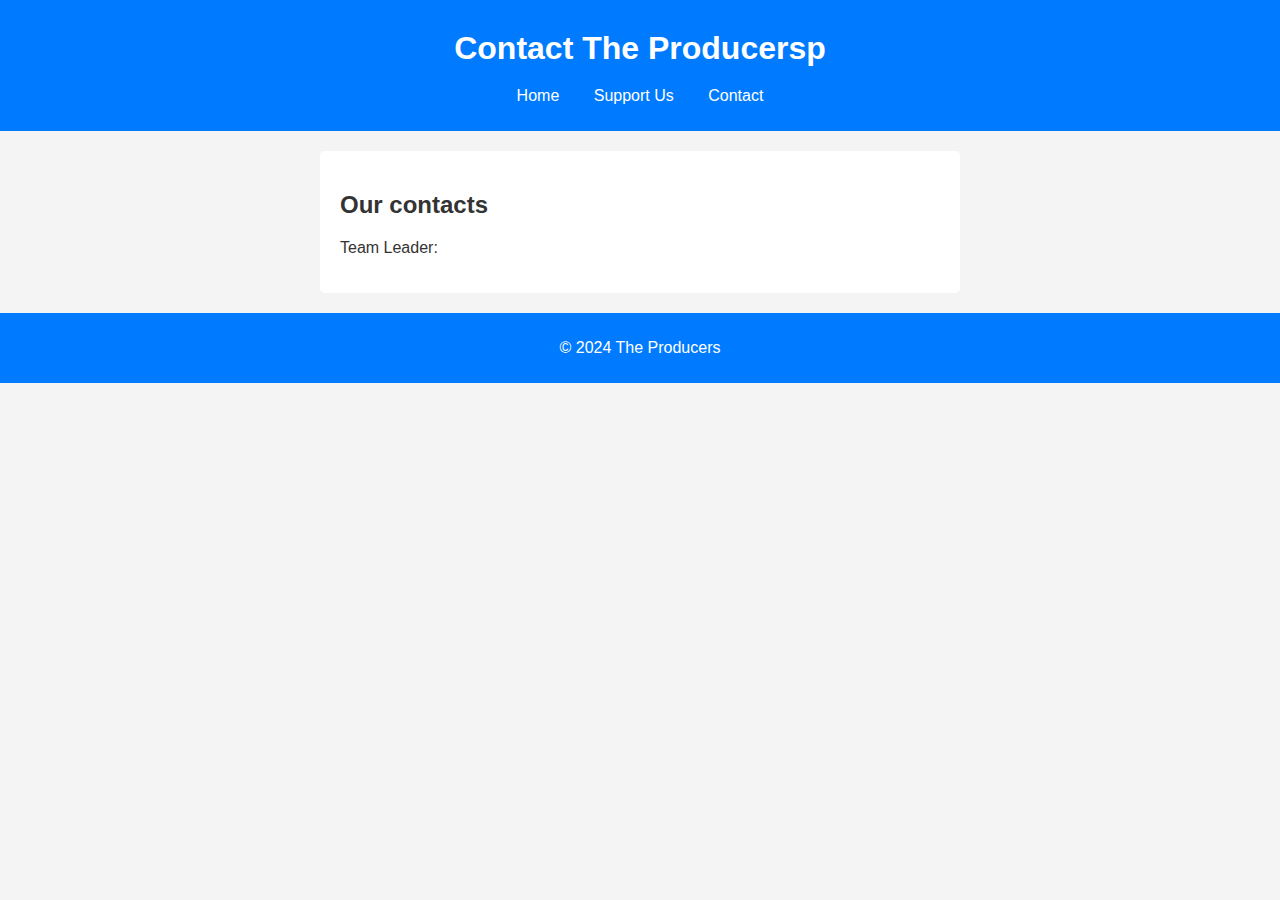
==== contact.html @ 20490440 "Create contact.html" ====
<!DOCTYPE html>
<html lang="en">
<head>
    <meta charset="UTF-8">
    <meta name="viewport" content="width=device-width, initial-scale=1.0">
    <title>Support Us - The Producers</title>
    <link rel="stylesheet" href="styles.css">
</head>
<body>
    <header>
        <h1>Contact The Producersp</h1>
        <nav>
            <ul>
                <li><a href="index.html">Home</a></li>
                <li><a href="support.html">Support Us</a></li>
                <li><a href="contact.html">Contact</a></li>
            </ul>
        </nav>
    </header>
    <main>
        <h2>Our contacts</h2>
        <p>Team Leader: </p>

    </main>
    <footer>
        <p>&copy; 2024 The Producers</p>
    </footer>
</body>
</html>
---- styles.css ----
body {
  font-family: Arial, sans-serif;
  margin: 0;
  padding: 0;
  background-color: #f4f4f4;
  color: #333;
}

header {
  background: #007BFF;
  color: white;
  padding: 10px 0;
  text-align: center;
}

nav ul {
  list-style-type: none;
  padding: 0;
}

nav ul li {
  display: inline;
  margin: 0 15px;
}

nav a {
  color: white;
  text-decoration: none;
}

h1, h2 {
  margin: 20px 0;
}

main {
  padding: 20px;
  background: white;
  border-radius: 5px;
  margin: 20px auto;
  max-width: 600px;
}

.social-links {
  margin: 20px 0;
}

.button {
  display: inline-block;
  margin: 5px;
  padding: 10px 15px;
  background: #28A745;
  color: white;
  text-decoration: none;
  border-radius: 5px;
}

footer {
  text-align: center;
  padding: 10px 0;
  background: #007BFF;
  color: white;
  position: relative;
  bottom: 0;
  width: 100%;
}
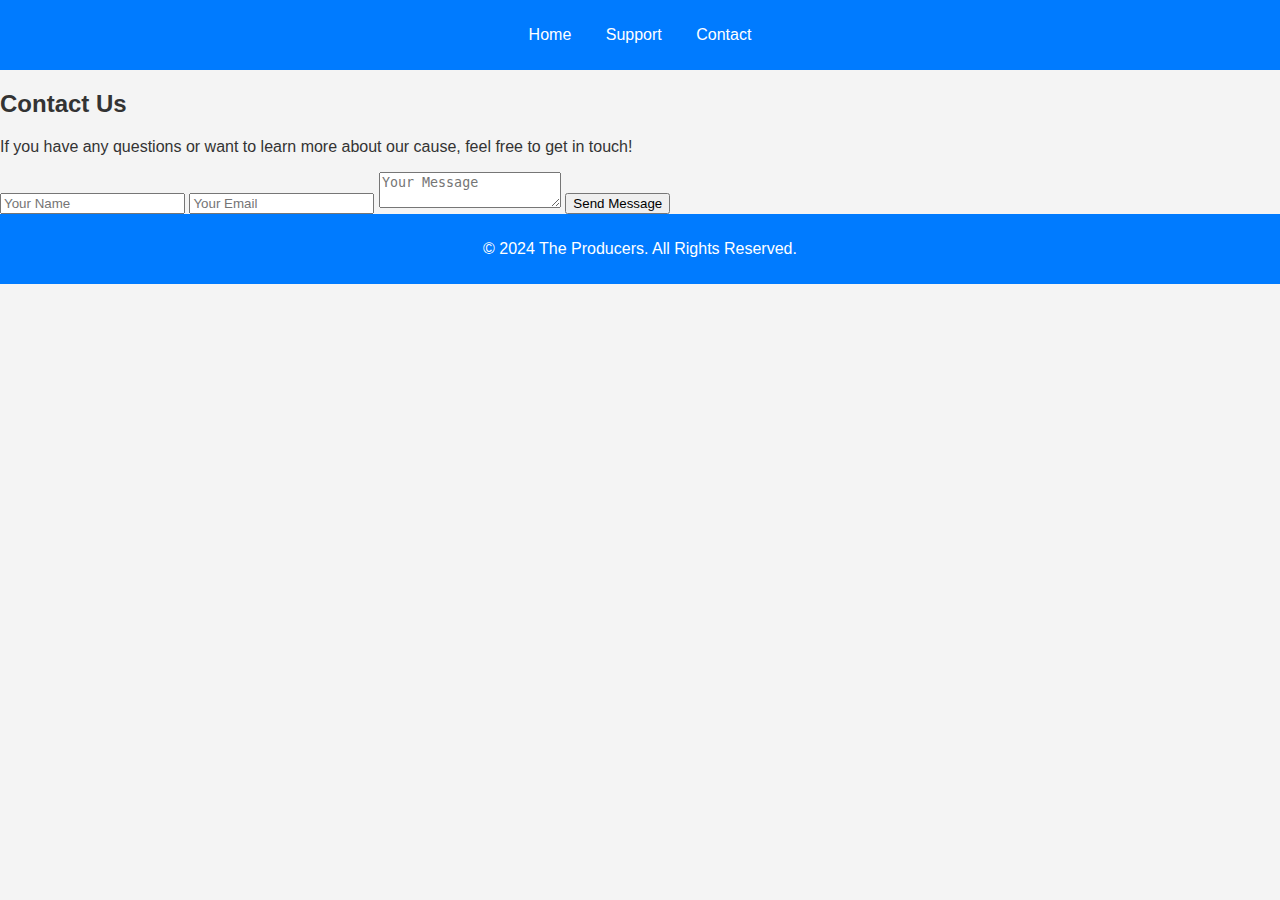
==== commit 304d0b8f: "Update contact.html" ====
--- a/contact.html
+++ b/contact.html
@@ -3,27 +3,35 @@
 <head>
     <meta charset="UTF-8">
     <meta name="viewport" content="width=device-width, initial-scale=1.0">
-    <title>Support Us - The Producers</title>
+    <meta http-equiv="X-UA-Compatible" content="ie=edge">
+    <title>Contact Us - The Producers</title>
     <link rel="stylesheet" href="styles.css">
+    <link href="https://fonts.googleapis.com/css2?family=Poppins:wght@400;600&display=swap" rel="stylesheet">
 </head>
 <body>
     <header>
-        <h1>Contact The Producersp</h1>
         <nav>
             <ul>
                 <li><a href="index.html">Home</a></li>
-                <li><a href="support.html">Support Us</a></li>
+                <li><a href="support.html">Support</a></li>
                 <li><a href="contact.html">Contact</a></li>
             </ul>
         </nav>
     </header>
-    <main>
-        <h2>Our contacts</h2>
-        <p>Team Leader: </p>
 
-    </main>
+    <section class="contact">
+        <h2>Contact Us</h2>
+        <p>If you have any questions or want to learn more about our cause, feel free to get in touch!</p>
+        <form action="#" method="POST" class="contact-form">
+            <input type="text" name="name" placeholder="Your Name" required>
+            <input type="email" name="email" placeholder="Your Email" required>
+            <textarea name="message" placeholder="Your Message" required></textarea>
+            <button type="submit" class="btn">Send Message</button>
+        </form>
+    </section>
+
     <footer>
-        <p>&copy; 2024 The Producers</p>
+        <p>&copy; 2024 The Producers. All Rights Reserved.</p>
     </footer>
 </body>
 </html>
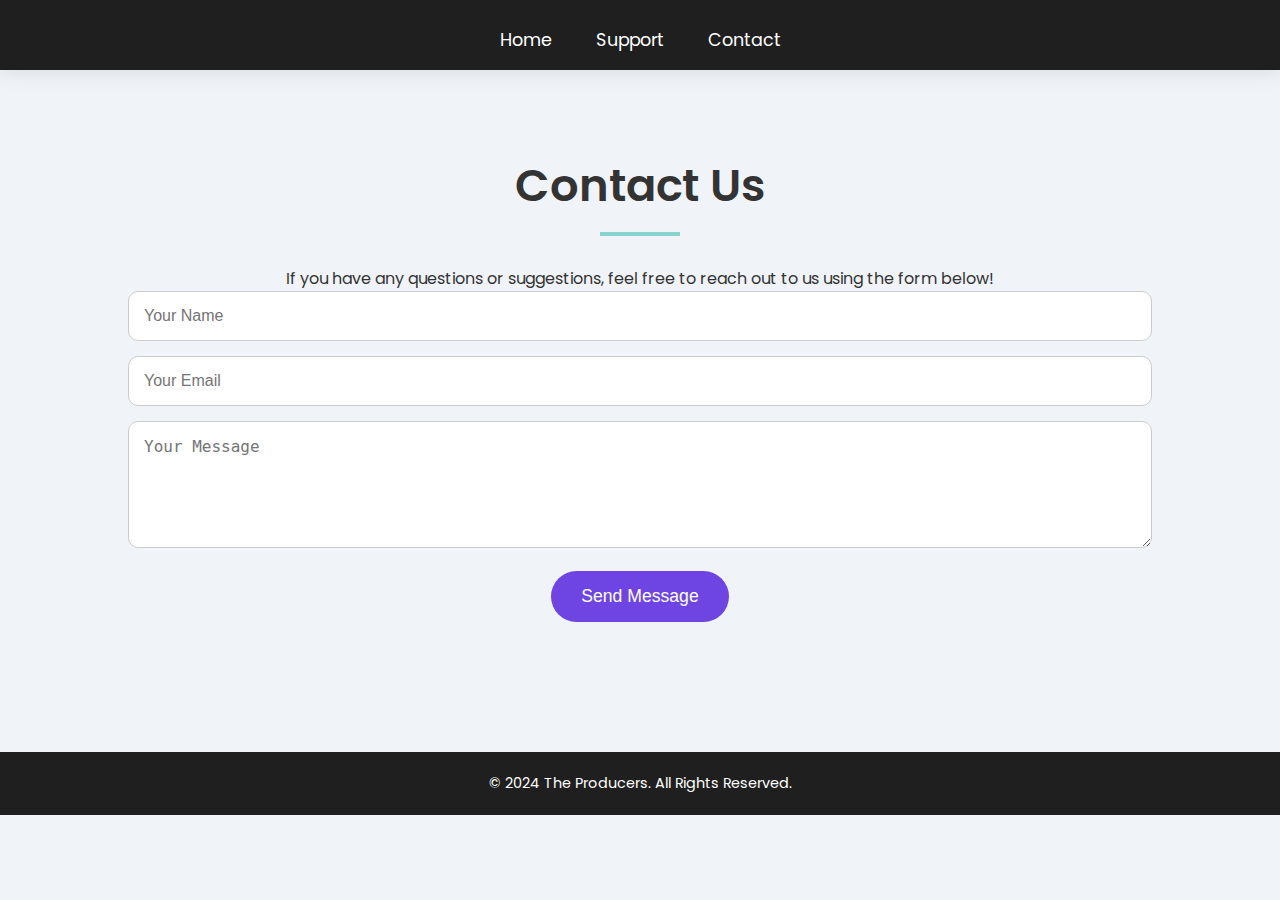
==== commit 3966b250: "Update contact.html" ====
--- a/contact.html
+++ b/contact.html
@@ -21,12 +21,13 @@
 
     <section class="contact">
         <h2>Contact Us</h2>
-        <p>If you have any questions or want to learn more about our cause, feel free to get in touch!</p>
-        <form action="#" method="POST" class="contact-form">
+        <p>If you have any questions or suggestions, feel free to reach out to us using the form below!</p>
+
+        <form action="send_email.php" method="POST">
             <input type="text" name="name" placeholder="Your Name" required>
             <input type="email" name="email" placeholder="Your Email" required>
-            <textarea name="message" placeholder="Your Message" required></textarea>
-            <button type="submit" class="btn">Send Message</button>
+            <textarea name="message" placeholder="Your Message" rows="5" required></textarea>
+            <button type="submit">Send Message</button>
         </form>
     </section>
 
@@ -35,3 +36,4 @@
     </footer>
 </body>
 </html>
+
--- a/styles.css
+++ b/styles.css
@@ -1,65 +1,259 @@
+* {
+    margin: 0;
+    padding: 0;
+    box-sizing: border-box;
+}
+
 body {
-  font-family: Arial, sans-serif;
-  margin: 0;
-  padding: 0;
-  background-color: #f4f4f4;
-  color: #333;
+    font-family: 'Poppins', sans-serif;
+    line-height: 1.6;
+    background-color: #f0f4f8;
+    color: #333;
+    overflow-x: hidden;
 }
 
 header {
-  background: #007BFF;
-  color: white;
-  padding: 10px 0;
-  text-align: center;
+    background-color: #1f1f1f;
+    color: white;
+    position: relative;
+    padding: 1em 0;
+    box-shadow: 0 2px 20px rgba(0, 0, 0, 0.1);
+}
+
+.banner {
+    background: linear-gradient(135deg, #6e45e2, #88d3ce);
+    padding: 120px 0;
+    text-align: center;
+    color: white;
+    border-bottom-left-radius: 50% 20px;
+    border-bottom-right-radius: 50% 20px;
+    position: relative;
+}
+
+.banner h1 {
+    font-size: 4.5rem;
+    margin-bottom: 10px;
+    animation: fadeIn 1s ease;
+}
+
+.banner p {
+    font-size: 1.6rem;
+    margin-bottom: 30px;
+    animation: fadeIn 1.5s ease;
+}
+
+.btn.large-btn {
+    padding: 15px 40px;
+    font-size: 1.2rem;
+    margin-top: 30px;
+    background-color: #444;
 }
 
 nav ul {
-  list-style-type: none;
-  padding: 0;
+    list-style-type: none;
+    padding: 0;
+    text-align: center;
+    margin-top: 10px;
 }
 
 nav ul li {
-  display: inline;
-  margin: 0 15px;
-}
-
-nav a {
-  color: white;
-  text-decoration: none;
-}
-
-h1, h2 {
-  margin: 20px 0;
-}
-
-main {
-  padding: 20px;
-  background: white;
-  border-radius: 5px;
-  margin: 20px auto;
-  max-width: 600px;
-}
-
-.social-links {
-  margin: 20px 0;
-}
-
-.button {
-  display: inline-block;
-  margin: 5px;
-  padding: 10px 15px;
-  background: #28A745;
-  color: white;
-  text-decoration: none;
-  border-radius: 5px;
+    display: inline-block;
+    margin: 0 20px;
+}
+
+nav ul li a {
+    color: white;
+    text-decoration: none;
+    font-size: 1.1rem;
+    transition: color 0.3s ease;
+}
+
+nav ul li a:hover {
+    color: #88d3ce;
+}
+
+section {
+    padding: 80px 10%;
+    text-align: center;
+}
+
+section h2 {
+    font-size: 2.8rem;
+    margin-bottom: 20px;
+    position: relative;
+    display: inline-block;
+    font-weight: 600;
+}
+
+section h2::after {
+    content: '';
+    width: 80px;
+    height: 4px;
+    background-color: #88d3ce;
+    display: block;
+    margin: 10px auto;
+}
+
+.about p, .mission p, .support p {
+    font-size: 1.2rem;
+    margin-bottom: 40px;
+    color: #555;
+}
+
+.team-members {
+    display: flex;
+    justify-content: space-evenly;
+    flex-wrap: wrap;
+    margin-top: 40px;
+}
+
+.team-members .member {
+    background-color: white;
+    box-shadow: 0 8px 30px rgba(0, 0, 0, 0.1);
+    border-radius: 15px;
+    margin: 15px;
+    padding: 20px;
+    text-align: center;
+    transition: transform 0.3s ease, box-shadow 0.3s ease;
+}
+
+.team-members .member:hover {
+    transform: translateY(-10px);
+    box-shadow: 0 12px 40px rgba(0, 0, 0, 0.15);
+}
+
+.team-members img {
+    width: 140px;
+    height: 140px;
+    border-radius: 50%;
+    margin-bottom: 15px;
+    object-fit: cover;
+}
+
+.btn {
+    display: inline-block;
+    padding: 15px 30px;
+    background-color: #6e45e2;
+    color: white;
+    text-decoration: none;
+    border-radius: 30px;
+    font-size: 1.1rem;
+    transition: background-color 0.3s ease, transform 0.3s ease, box-shadow 0.3s ease;
+    margin: 10px;
+}
+
+.btn:hover {
+    background-color: #88d3ce;
+    transform: translateY(-3px);
+    box-shadow: 0 8px 20px rgba(0, 0, 0, 0.2);
+}
+
+.secondary-btn {
+    background-color: #88d3ce;
 }
 
 footer {
-  text-align: center;
-  padding: 10px 0;
-  background: #007BFF;
-  color: white;
-  position: relative;
-  bottom: 0;
-  width: 100%;
-}
+    background-color: #1f1f1f;
+    color: white;
+    text-align: center;
+    padding: 20px 0;
+    margin-top: 50px;
+}
+
+footer p {
+    margin: 0;
+    font-size: 0.9rem;
+}
+
+form input, form textarea {
+    width: 100%;
+    padding: 15px;
+    margin-bottom: 15px;
+    border: 1px solid #ccc;
+    border-radius: 10px;
+    font-size: 1rem;
+    transition: border 0.3s ease;
+}
+
+form input:focus, form textarea:focus {
+    border-color: #6e45e2;
+    outline: none;
+}
+
+form button {
+    padding: 15px 30px;
+    font-size: 1.1rem;
+    background-color: #6e45e2;
+    color: white;
+    border: none;
+    border-radius: 30px;
+    cursor: pointer;
+    transition: background-color 0.3s ease;
+}
+
+form button:hover {
+    background-color: #88d3ce;
+}
+
+@keyframes fadeIn {
+    0% {
+        opacity: 0;
+        transform: translateY(-20px);
+    }
+    100% {
+        opacity: 1;
+        transform: translateY(0);
+    }
+}
+/* Support Page Enhancements */
+.support {
+    padding: 100px 10%;
+    background-color: #f9fafb;
+    text-align: center;
+}
+
+.support h2 {
+    font-size: 3rem;
+    color: #444;
+    margin-bottom: 30px;
+    position: relative;
+    display: inline-block;
+    font-weight: 600;
+}
+
+.support h2::after {
+    content: '';
+    width: 100px;
+    height: 4px;
+    background-color: #6e45e2;
+    display: block;
+    margin: 15px auto;
+}
+
+.support p {
+    font-size: 1.4rem;
+    color: #666;
+    margin-bottom: 50px;
+    max-width: 800px;
+    margin-left: auto;
+    margin-right: auto;
+}
+
+.support-options {
+    display: flex;
+    justify-content: center;
+    gap: 20px;
+}
+
+.support-options .btn.large-btn {
+    padding: 20px 50px;
+    font-size: 1.5rem;
+    border-radius: 40px;
+    transition: background-color 0.4s ease, transform 0.4s ease, box-shadow 0.4s ease;
+}
+
+.support-options .btn.large-btn:hover {
+    transform: scale(1.05);
+    box-shadow: 0 12px 30px rgba(0, 0, 0, 0.15);
+}
+
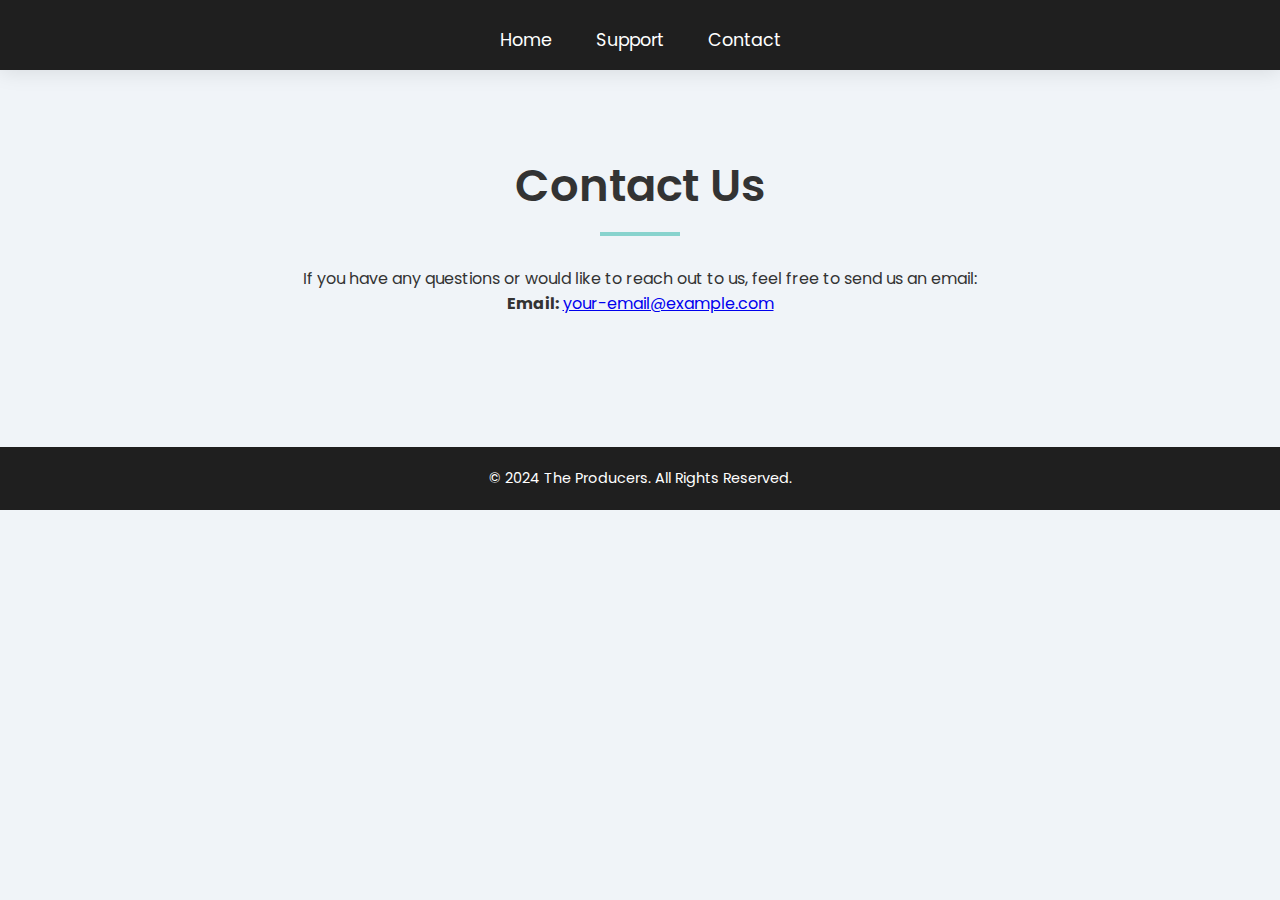
==== commit 8994bd6b: "Update contact.html" ====
--- a/contact.html
+++ b/contact.html
@@ -21,14 +21,8 @@
 
     <section class="contact">
         <h2>Contact Us</h2>
-        <p>If you have any questions or suggestions, feel free to reach out to us using the form below!</p>
-
-        <form action="send_email.php" method="POST">
-            <input type="text" name="name" placeholder="Your Name" required>
-            <input type="email" name="email" placeholder="Your Email" required>
-            <textarea name="message" placeholder="Your Message" rows="5" required></textarea>
-            <button type="submit">Send Message</button>
-        </form>
+        <p>If you have any questions or would like to reach out to us, feel free to send us an email:</p>
+        <p><strong>Email:</strong> <a href="mailto:your-email@example.com">your-email@example.com</a></p>
     </section>
 
     <footer>
@@ -36,4 +30,3 @@
     </footer>
 </body>
 </html>
-
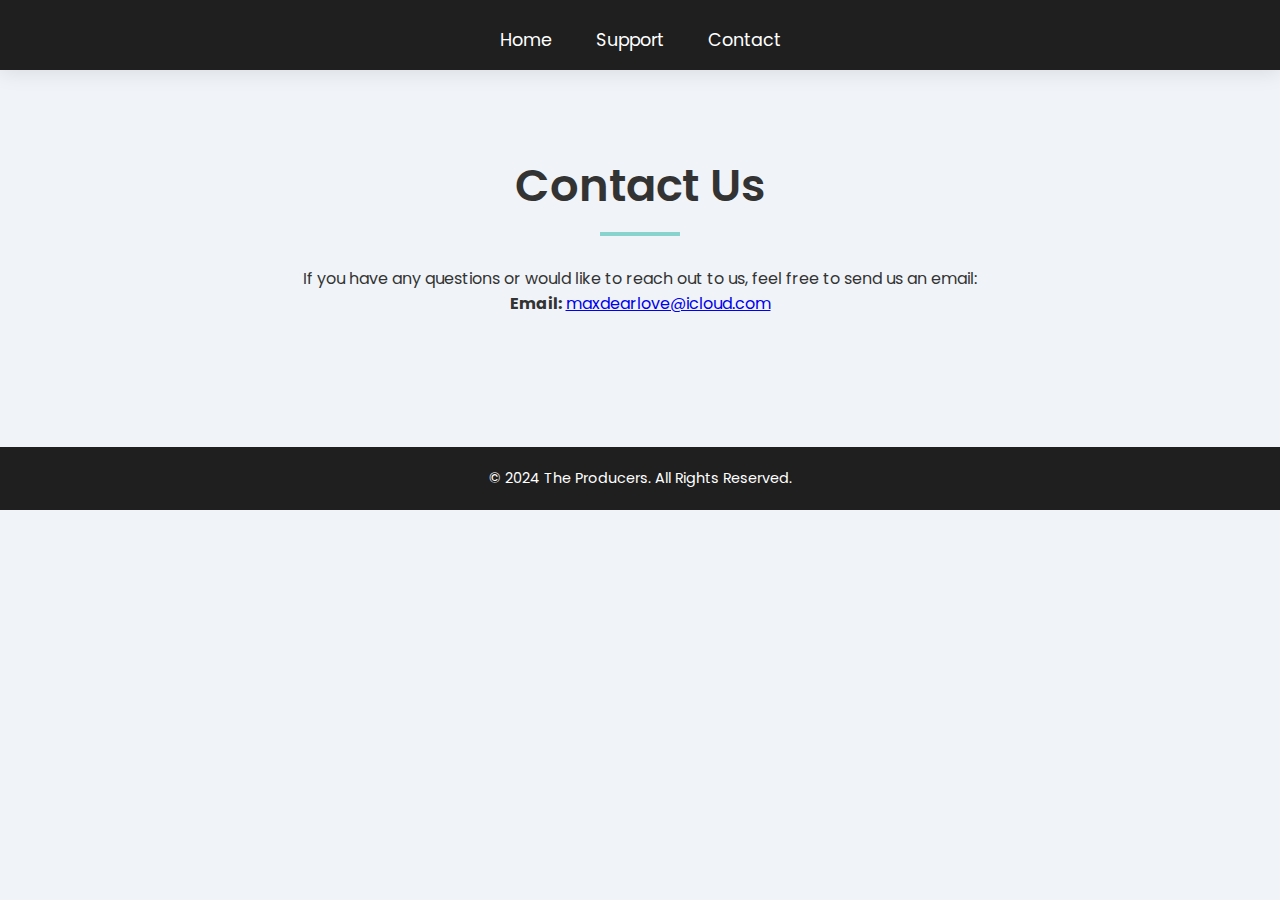
==== commit a8cfdfb8: "Update contact.html" ====
--- a/contact.html
+++ b/contact.html
@@ -22,7 +22,7 @@
     <section class="contact">
         <h2>Contact Us</h2>
         <p>If you have any questions or would like to reach out to us, feel free to send us an email:</p>
-        <p><strong>Email:</strong> <a href="mailto:your-email@example.com">your-email@example.com</a></p>
+        <p><strong>Email:</strong> <a href="mailto:maxdearlove@icloud.com">maxdearlove@icloud.com</a></p>
     </section>
 
     <footer>
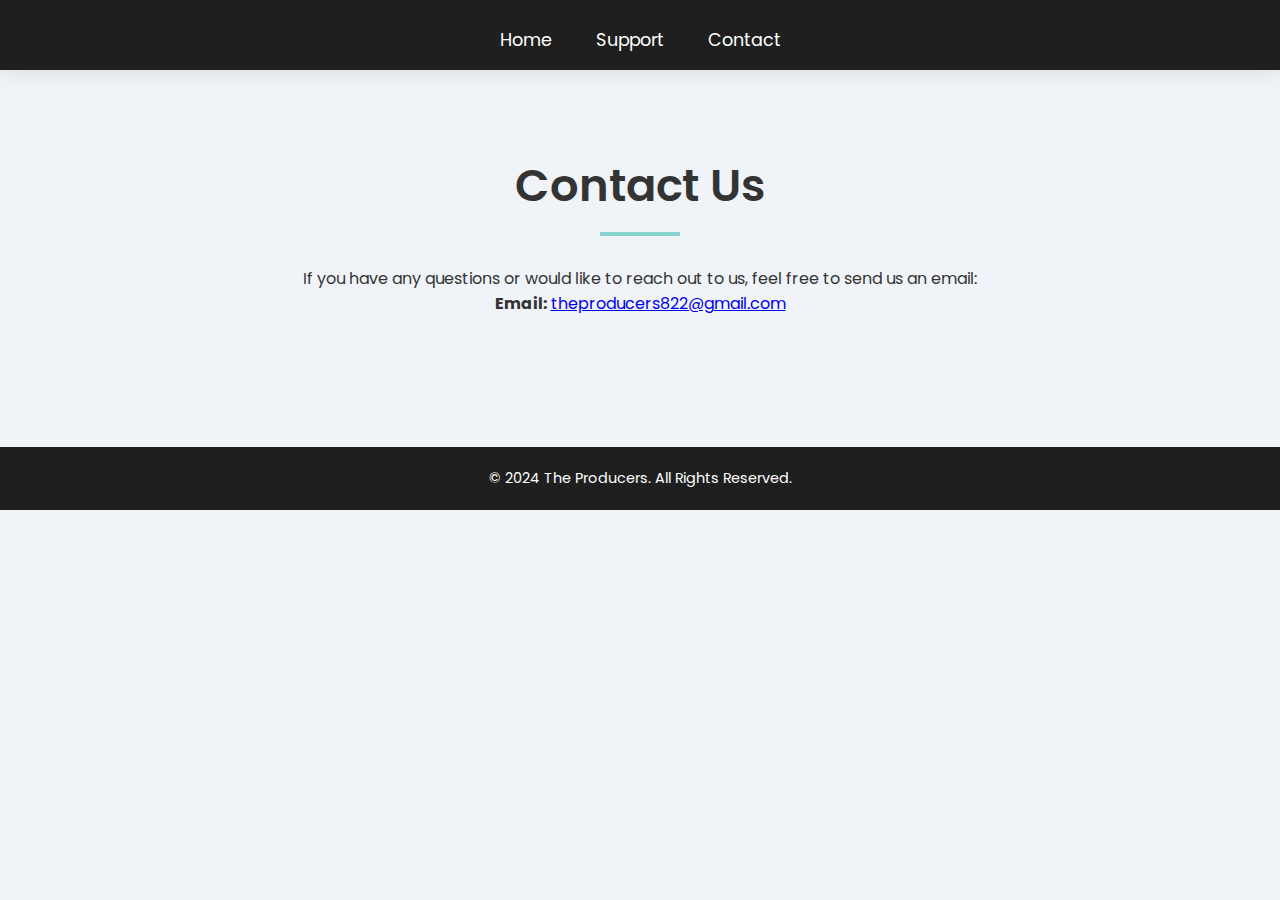
==== commit 48c42b7d: "Update contact.html" ====
--- a/contact.html
+++ b/contact.html
@@ -22,7 +22,7 @@
     <section class="contact">
         <h2>Contact Us</h2>
         <p>If you have any questions or would like to reach out to us, feel free to send us an email:</p>
-        <p><strong>Email:</strong> <a href="mailto:maxdearlove@icloud.com">maxdearlove@icloud.com</a></p>
+        <p><strong>Email:</strong> <a href="mailto:theproducers822@gmail.com">theproducers822@gmail.com</a></p>
     </section>
 
     <footer>
